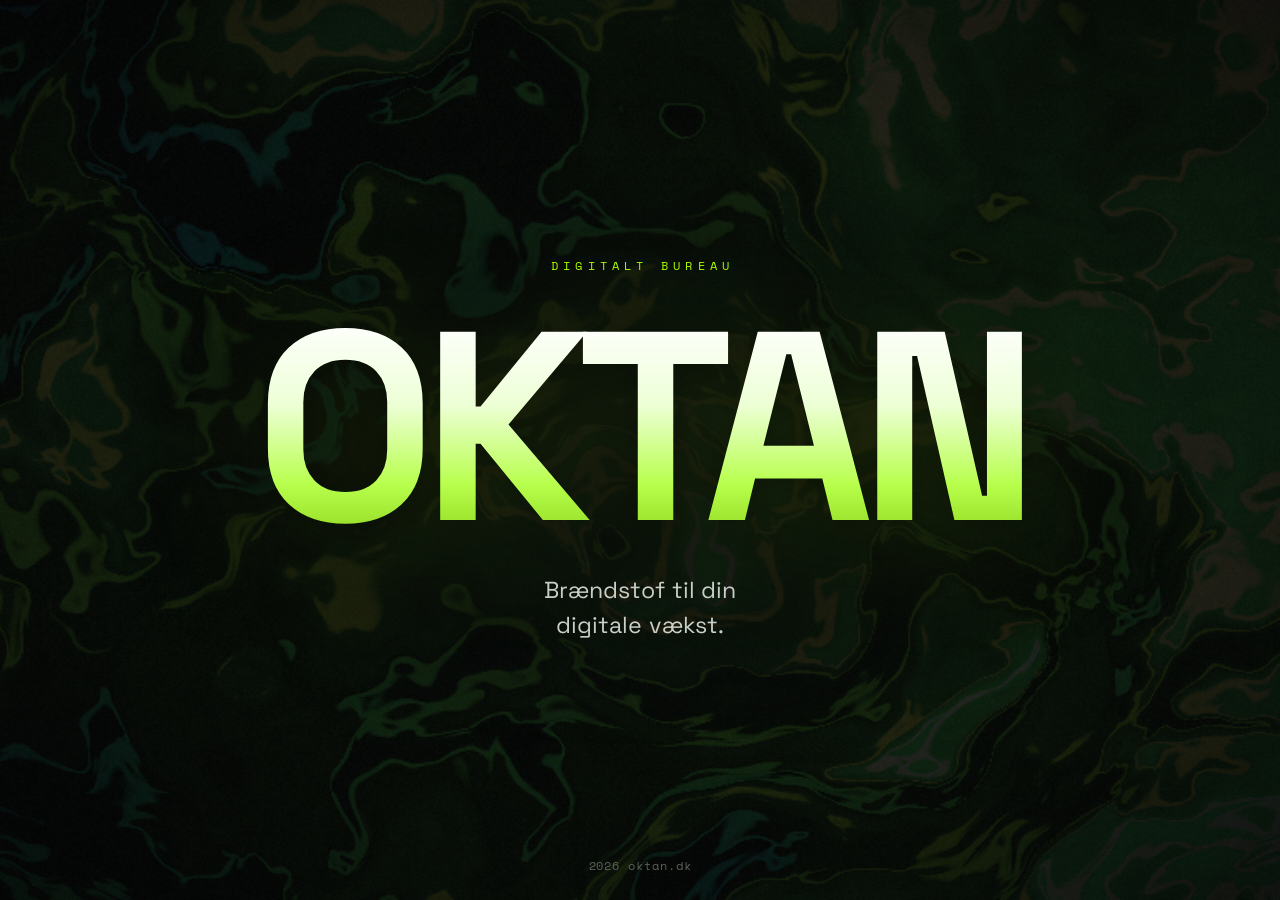
==== index.html @ 3d28debf "Oktan placeholder — clean grafisk hero med WebGL benzin-baggrund Ren HTML/CSS/JS uden frameworks ell" ====
<!DOCTYPE html>
<html lang="da">
<head>
  <meta charset="UTF-8" />
  <meta name="viewport" content="width=device-width, initial-scale=1.0" />
  <title>Oktan — Brændstof til din digitale vækst</title>
  <meta name="description" content="Oktan — high-octane digitalt bureau." />
  <meta name="theme-color" content="#07080a" />

  <meta property="og:type" content="website" />
  <meta property="og:title" content="Oktan — Brændstof til din digitale vækst" />
  <meta property="og:description" content="High-octane digitalt bureau." />
  <meta property="og:locale" content="da_DK" />
  <meta property="og:url" content="https://oktan.dk/" />
  <meta property="og:site_name" content="Oktan" />
  <meta property="og:image" content="https://oktan.dk/og.png" />
  <meta property="og:image:width" content="1200" />
  <meta property="og:image:height" content="630" />
  <meta property="og:image:alt" content="Oktan — Brændstof til din digitale vækst" />

  <meta name="twitter:card" content="summary_large_image" />
  <meta name="twitter:title" content="Oktan — Brændstof til din digitale vækst" />
  <meta name="twitter:description" content="High-octane digitalt bureau." />
  <meta name="twitter:image" content="https://oktan.dk/og.png" />

  <link rel="canonical" href="https://oktan.dk/" />
  <link rel="icon" href="favicon.svg" type="image/svg+xml" />
  <link rel="preconnect" href="https://fonts.googleapis.com" />
  <link rel="preconnect" href="https://fonts.gstatic.com" crossorigin />
  <link href="https://fonts.googleapis.com/css2?family=Space+Grotesk:wght@400;500;600;700&family=Space+Mono:wght@400;700&display=swap" rel="stylesheet" />
  <link rel="stylesheet" href="style.css" />
</head>
<body>
  <!-- Signatur: flydende, iriserende benzin (WebGL). Falder tilbage til CSS-gradient. -->
  <canvas id="fuel" aria-hidden="true"></canvas>
  <div class="grain" aria-hidden="true"></div>

  <main class="stage">
    <p class="eyebrow">Digitalt&nbsp;bureau</p>
    <h1 class="wordmark" data-text="OKTAN">OKTAN</h1>
    <p class="tagline">Brændstof til din digitale&nbsp;vækst.</p>
  </main>

  <footer class="footer"><span id="year">2026</span> oktan.dk</footer>

  <script src="fuel.js" defer></script>
  <script src="app.js" defer></script>
</body>
</html>
---- style.css ----
/* ============================================================
   OKTAN — clean, grafisk placeholder
   Flydende, iriserende benzin (WebGL) + tre linjer tekst.
   Ingen frameworks. Ét rent skærmbillede.
   ============================================================ */

:root {
  --bg:        #07080a;
  --ink:       #eef3ec;
  --muted:     #8b978a;
  --faint:     #5b6358;

  --accent:    #aaff00;

  --iris-teal: #18e0c8;
  --iris-vio:  #b85cff;

  --sans: "Space Grotesk", system-ui, -apple-system, "Segoe UI", sans-serif;
  --mono: "Space Mono", ui-monospace, "SFMono-Regular", Menlo, monospace;

  --ease: cubic-bezier(.22, 1, .36, 1);
  --pad: clamp(20px, 5vw, 64px);
}

*, *::before, *::after { box-sizing: border-box; margin: 0; padding: 0; }

html { -webkit-text-size-adjust: 100%; }

body {
  background: var(--bg);
  color: var(--ink);
  font-family: var(--sans);
  font-weight: 500;
  line-height: 1.5;
  overflow: hidden;
  position: relative;
  min-height: 100svh;
  -webkit-font-smoothing: antialiased;
  text-rendering: optimizeLegibility;
}

::selection { background: var(--accent); color: #06210a; }

/* ---------- Baggrund: WebGL benzin-canvas ---------- */
#fuel {
  position: fixed;
  inset: 0;
  width: 100%;
  height: 100%;
  display: block;
  z-index: 0;
  /* CSS-fallback hvis WebGL fejler (canvas forbliver gennemsigtig) */
  background:
    radial-gradient(120% 90% at 18% 12%, rgba(170,255,0,0.16), transparent 55%),
    radial-gradient(120% 90% at 82% 78%, rgba(58,123,255,0.14), transparent 55%),
    radial-gradient(120% 120% at 60% 40%, rgba(24,224,200,0.10), transparent 60%),
    var(--bg);
}

/* Blød vignet — fastholder vibrerende benzin, dæmper kun kanterne */
body::after {
  content: "";
  position: fixed;
  inset: 0;
  z-index: 1;
  pointer-events: none;
  background:
    radial-gradient(100% 95% at 50% 48%, rgba(7,8,10,0.06) 0%, rgba(7,8,10,0.26) 66%, rgba(7,8,10,0.62) 100%);
}

/* Filmkorn */
.grain {
  position: fixed;
  inset: -50%;
  z-index: 1;
  pointer-events: none;
  opacity: 0.035;
  background-image: url("data:image/svg+xml,%3Csvg xmlns='http://www.w3.org/2000/svg' width='120' height='120'%3E%3Cfilter id='n'%3E%3CfeTurbulence type='fractalNoise' baseFrequency='0.9' numOctaves='2' stitchTiles='stitch'/%3E%3C/filter%3E%3Crect width='100%25' height='100%25' filter='url(%23n)'/%3E%3C/svg%3E");
  animation: grain 0.6s steps(2) infinite;
  will-change: transform;
}
@keyframes grain {
  0%   { transform: translate(0, 0); }
  50%  { transform: translate(-3%, 2%); }
  100% { transform: translate(2%, -2%); }
}

/* ============================================================
   STAGE
   ============================================================ */
.stage {
  position: relative;
  z-index: 2;
  min-height: 100svh;
  display: grid;
  place-items: center;
  align-content: center;
  padding: 96px var(--pad);
  text-align: center;
}
/* mørk pool bag teksten → læsbar uanset benzinens tilstand */
.stage::before {
  content: "";
  position: absolute;
  inset: 0;
  z-index: 0;
  pointer-events: none;
  background: radial-gradient(58% 42% at 50% 50%, rgba(7,8,10,0.74) 0%, rgba(7,8,10,0.42) 46%, rgba(7,8,10,0) 78%);
}

.eyebrow, .wordmark, .tagline { position: relative; z-index: 1; }

.eyebrow {
  display: inline-block;
  text-transform: uppercase;
  letter-spacing: 0.44em;
  text-indent: 0.44em;            /* balancerer letter-spacing → optisk centreret */
  font-size: clamp(0.6rem, 1.3vw, 0.74rem);
  font-weight: 500;
  color: var(--accent);
  font-family: var(--mono);
  margin-bottom: clamp(24px, 4.5vw, 42px);
  opacity: 0;
  animation: rise .9s .1s var(--ease) forwards;
}

.wordmark {
  display: inline-block;
  font-weight: 700;
  font-size: clamp(4.4rem, 21vw, 19.5rem);
  line-height: 0.82;
  letter-spacing: -0.052em;
  color: transparent;
  background: linear-gradient(180deg, #ffffff 0%, #edffd6 40%, #b8ff4d 76%, #93da22 100%);
  -webkit-background-clip: text;
  background-clip: text;
  opacity: 0;
  animation: rise 1.1s .22s var(--ease) forwards;
  filter: drop-shadow(0 3px 18px rgba(0,0,0,0.32)) drop-shadow(0 16px 62px rgba(170,255,0,0.13));
}
/* ét iriserende benzin-sweep ved load (ingen gentagelse) */
.wordmark::after {
  content: attr(data-text);
  position: absolute;
  inset: 0;
  color: transparent;
  background: linear-gradient(100deg,
    transparent 32%,
    var(--iris-teal) 43%,
    #ffffff 50%,
    var(--iris-vio) 57%,
    transparent 68%);
  background-size: 250% 100%;
  -webkit-background-clip: text;
  background-clip: text;
  animation: shine 2.6s 1.5s var(--ease) 1 both;
  mix-blend-mode: screen;
}

.tagline {
  margin: clamp(24px, 4vw, 36px) auto 0;
  max-width: 24ch;
  color: rgba(238, 243, 236, 0.84);
  font-weight: 400;
  font-size: clamp(1rem, 2.3vw, 1.45rem);
  letter-spacing: 0.005em;
  opacity: 0;
  animation: rise 1s .42s var(--ease) forwards;
}

/* ============================================================
   FOOTER (fastgjort, centreret)
   ============================================================ */
.footer {
  position: fixed;
  z-index: 5;
  bottom: 0; left: 0; right: 0;
  text-align: center;
  padding: clamp(16px, 3vw, 26px) var(--pad);
  font-family: var(--mono);
  font-size: 0.72rem;
  letter-spacing: 0.08em;
  color: var(--faint);
  opacity: 0;
  animation: fade 1.2s 1s ease forwards;
}

/* ============================================================
   ANIMATIONER
   ============================================================ */
@keyframes rise { from { opacity: 0; transform: translateY(26px); } to { opacity: 1; transform: none; } }
@keyframes fade { to { opacity: 1; } }
@keyframes shine {
  0%   { background-position: 200% 0; opacity: 0; }
  18%  { opacity: 1; }
  100% { background-position: -70% 0; opacity: 0; }
}

/* ============================================================
   REDUCED MOTION
   ============================================================ */
@media (prefers-reduced-motion: reduce) {
  *, *::before, *::after {
    animation-duration: .001ms !important;
    animation-iteration-count: 1 !important;
    transition-duration: .001ms !important;
  }
  .eyebrow, .wordmark, .tagline, .footer { opacity: 1; transform: none; }
  .grain { display: none; }
}
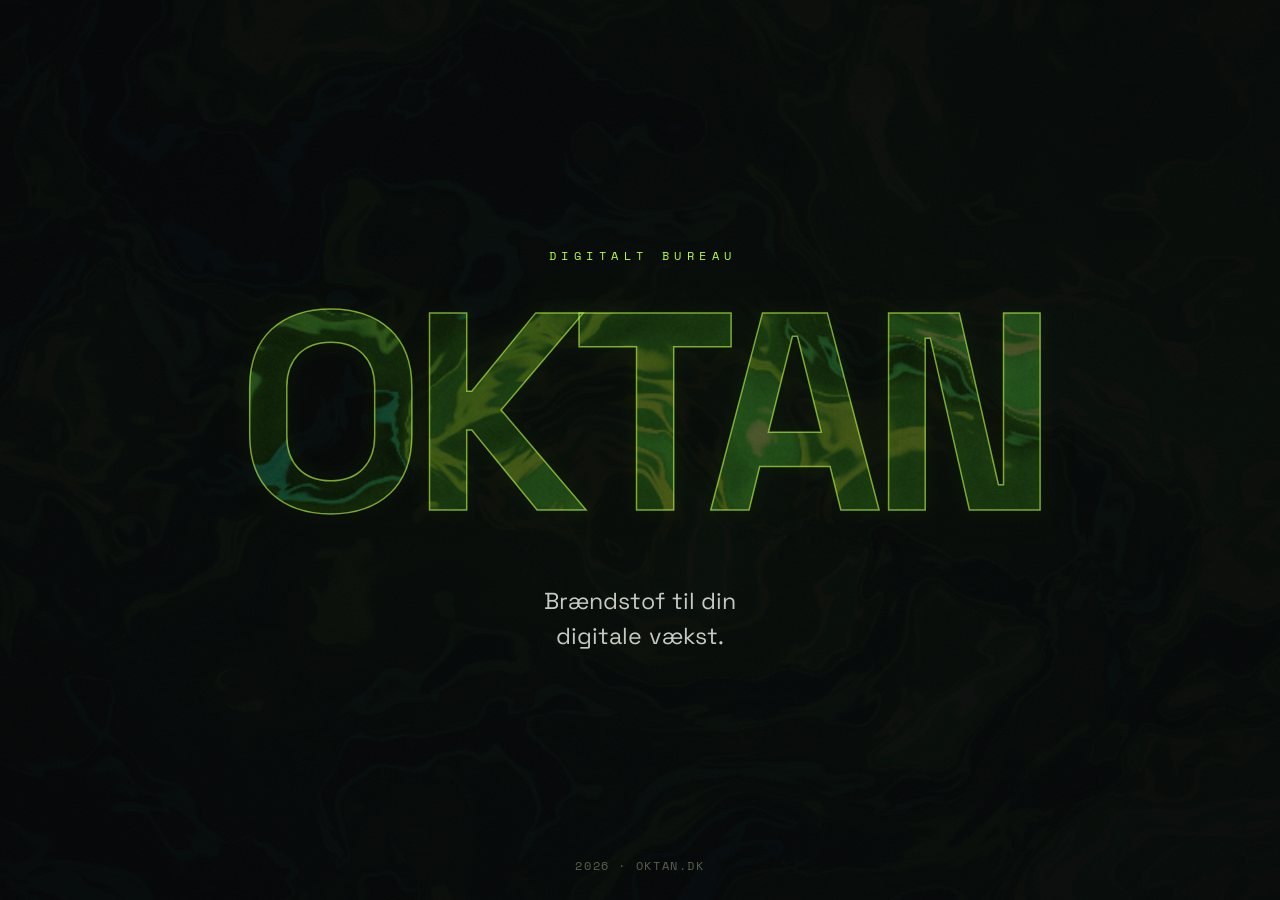
==== commit 64fbbe36: "Overhaul: OKTAN fyldt med levende benzin via SVG-maske - OKTAN er nu et hul i et mørkt slør, så WebG" ====
--- a/index.html
+++ b/index.html
@@ -5,7 +5,7 @@
   <meta name="viewport" content="width=device-width, initial-scale=1.0" />
   <title>Oktan — Brændstof til din digitale vækst</title>
   <meta name="description" content="Oktan — high-octane digitalt bureau." />
-  <meta name="theme-color" content="#07080a" />
+  <meta name="theme-color" content="#06070a" />
 
   <meta property="og:type" content="website" />
   <meta property="og:title" content="Oktan — Brændstof til din digitale vækst" />
@@ -31,17 +31,30 @@
   <link rel="stylesheet" href="style.css" />
 </head>
 <body>
-  <!-- Signatur: flydende, iriserende benzin (WebGL). Falder tilbage til CSS-gradient. -->
+  <!-- Levende benzin (WebGL). Falder tilbage til CSS-gradient. -->
   <canvas id="fuel" aria-hidden="true"></canvas>
+
+  <!-- Slør: dæmper benzinen overalt undtagen GENNEM bogstaverne i OKTAN -->
+  <svg class="veil" aria-hidden="true" xmlns="http://www.w3.org/2000/svg">
+    <defs>
+      <mask id="okhole" maskUnits="userSpaceOnUse" x="0" y="0" width="100%" height="100%">
+        <rect x="0" y="0" width="100%" height="100%" fill="#fff" />
+        <text id="okCut" x="50%" y="50%" text-anchor="middle" dominant-baseline="central" fill="#000">OKTAN</text>
+      </mask>
+    </defs>
+    <rect class="veil__fill" x="0" y="0" width="100%" height="100%" mask="url(#okhole)" />
+    <text id="okGlow" class="veil__glow" x="50%" y="50%" text-anchor="middle" dominant-baseline="central">OKTAN</text>
+  </svg>
+
   <div class="grain" aria-hidden="true"></div>
 
   <main class="stage">
     <p class="eyebrow">Digitalt&nbsp;bureau</p>
-    <h1 class="wordmark" data-text="OKTAN">OKTAN</h1>
+    <h1 class="word">OKTAN</h1>
     <p class="tagline">Brændstof til din digitale&nbsp;vækst.</p>
   </main>
 
-  <footer class="footer"><span id="year">2026</span> oktan.dk</footer>
+  <footer class="footer"><span id="year">2026</span>&nbsp;·&nbsp;oktan.dk</footer>
 
   <script src="fuel.js" defer></script>
   <script src="app.js" defer></script>
--- a/style.css
+++ b/style.css
@@ -1,25 +1,27 @@
 /* ============================================================
    OKTAN — clean, grafisk placeholder
-   Flydende, iriserende benzin (WebGL) + tre linjer tekst.
-   Ingen frameworks. Ét rent skærmbillede.
+   Levende benzin (WebGL) der flyder GENNEM bogstaverne i OKTAN.
+   Ingen frameworks. Ét roligt skærmbillede.
    ============================================================ */
 
 :root {
-  --bg:        #07080a;
+  --bg:        #06070a;
   --ink:       #eef3ec;
   --muted:     #8b978a;
-  --faint:     #5b6358;
+  --faint:     #59614f;
 
-  --accent:    #aaff00;
-
-  --iris-teal: #18e0c8;
-  --iris-vio:  #b85cff;
+  --accent:    #b6ff3a;
+  --accent-2:  #aaff00;
 
   --sans: "Space Grotesk", system-ui, -apple-system, "Segoe UI", sans-serif;
   --mono: "Space Mono", ui-monospace, "SFMono-Regular", Menlo, monospace;
 
   --ease: cubic-bezier(.22, 1, .36, 1);
   --pad: clamp(20px, 5vw, 64px);
+
+  /* fælles wordmark-metrik (deles af spacer-h1 og SVG-teksten) */
+  --word-size: clamp(4.6rem, 22vw, 20rem);
+  --word-track: -0.052em;
 }
 
 *, *::before, *::after { box-sizing: border-box; margin: 0; padding: 0; }
@@ -39,9 +41,9 @@
   text-rendering: optimizeLegibility;
 }
 
-::selection { background: var(--accent); color: #06210a; }
+::selection { background: var(--accent-2); color: #06210a; }
 
-/* ---------- Baggrund: WebGL benzin-canvas ---------- */
+/* ---------- Lag 0: levende benzin ---------- */
 #fuel {
   position: fixed;
   inset: 0;
@@ -49,32 +51,51 @@
   height: 100%;
   display: block;
   z-index: 0;
+  opacity: 0;
+  animation: fade 1.6s .15s ease forwards;
   /* CSS-fallback hvis WebGL fejler (canvas forbliver gennemsigtig) */
   background:
-    radial-gradient(120% 90% at 18% 12%, rgba(170,255,0,0.16), transparent 55%),
-    radial-gradient(120% 90% at 82% 78%, rgba(58,123,255,0.14), transparent 55%),
-    radial-gradient(120% 120% at 60% 40%, rgba(24,224,200,0.10), transparent 60%),
+    radial-gradient(120% 90% at 20% 12%, rgba(170,255,0,0.22), transparent 55%),
+    radial-gradient(120% 90% at 82% 80%, rgba(58,123,255,0.16), transparent 55%),
+    radial-gradient(130% 120% at 60% 45%, rgba(24,224,200,0.12), transparent 62%),
     var(--bg);
 }
 
-/* Blød vignet — fastholder vibrerende benzin, dæmper kun kanterne */
-body::after {
-  content: "";
+/* ---------- Lag 1: slør med OKTAN-hul ---------- */
+.veil {
   position: fixed;
   inset: 0;
+  width: 100%;
+  height: 100%;
   z-index: 1;
   pointer-events: none;
-  background:
-    radial-gradient(100% 95% at 50% 48%, rgba(7,8,10,0.06) 0%, rgba(7,8,10,0.26) 66%, rgba(7,8,10,0.62) 100%);
+}
+/* mørkt slør → dæmper baggrundens benzin (hullet viser den i fuld styrke) */
+.veil__fill { fill: rgba(6, 7, 10, 0.88); }
+
+.veil text {
+  font-family: var(--sans);
+  font-weight: 700;
+  font-size: var(--word-size);
+  letter-spacing: var(--word-track);
+}
+/* neon-kant der altid definerer ordet, uanset benzinens tilstand */
+.veil__glow {
+  fill: none;
+  stroke: rgba(190, 255, 70, 0.62);
+  stroke-width: 1.5px;
+  opacity: 0;
+  animation: fade 1.3s .5s ease forwards;
+  filter: drop-shadow(0 0 9px rgba(170, 255, 0, 0.45)) drop-shadow(0 0 30px rgba(170, 255, 0, 0.20));
 }
 
-/* Filmkorn */
+/* ---------- Filmkorn ---------- */
 .grain {
   position: fixed;
   inset: -50%;
-  z-index: 1;
+  z-index: 2;
   pointer-events: none;
-  opacity: 0.035;
+  opacity: 0.03;
   background-image: url("data:image/svg+xml,%3Csvg xmlns='http://www.w3.org/2000/svg' width='120' height='120'%3E%3Cfilter id='n'%3E%3CfeTurbulence type='fractalNoise' baseFrequency='0.9' numOctaves='2' stitchTiles='stitch'/%3E%3C/filter%3E%3Crect width='100%25' height='100%25' filter='url(%23n)'/%3E%3C/svg%3E");
   animation: grain 0.6s steps(2) infinite;
   will-change: transform;
@@ -86,81 +107,49 @@
 }
 
 /* ============================================================
-   STAGE
+   STAGE (tekst)
    ============================================================ */
 .stage {
   position: relative;
-  z-index: 2;
+  z-index: 3;
   min-height: 100svh;
-  display: grid;
-  place-items: center;
-  align-content: center;
+  display: flex;
+  flex-direction: column;
+  align-items: center;
+  justify-content: center;
   padding: 96px var(--pad);
   text-align: center;
-}
-/* mørk pool bag teksten → læsbar uanset benzinens tilstand */
-.stage::before {
-  content: "";
-  position: absolute;
-  inset: 0;
-  z-index: 0;
   pointer-events: none;
-  background: radial-gradient(58% 42% at 50% 50%, rgba(7,8,10,0.74) 0%, rgba(7,8,10,0.42) 46%, rgba(7,8,10,0) 78%);
 }
 
-.eyebrow, .wordmark, .tagline { position: relative; z-index: 1; }
-
 .eyebrow {
-  display: inline-block;
   text-transform: uppercase;
-  letter-spacing: 0.44em;
-  text-indent: 0.44em;            /* balancerer letter-spacing → optisk centreret */
-  font-size: clamp(0.6rem, 1.3vw, 0.74rem);
+  letter-spacing: 0.46em;
+  text-indent: 0.46em;
+  font-size: clamp(0.6rem, 1.3vw, 0.75rem);
   font-weight: 500;
   color: var(--accent);
   font-family: var(--mono);
-  margin-bottom: clamp(24px, 4.5vw, 42px);
+  margin-bottom: clamp(22px, 4vw, 38px);
   opacity: 0;
-  animation: rise .9s .1s var(--ease) forwards;
+  animation: rise .9s .15s var(--ease) forwards;
 }
 
-.wordmark {
-  display: inline-block;
+/* Gennemsigtig wordmark: reserverer den præcise plads; SVG-laget viser benzinen */
+.word {
   font-weight: 700;
-  font-size: clamp(4.4rem, 21vw, 19.5rem);
-  line-height: 0.82;
-  letter-spacing: -0.052em;
+  font-size: var(--word-size);
+  line-height: 0.8;
+  letter-spacing: var(--word-track);
   color: transparent;
-  background: linear-gradient(180deg, #ffffff 0%, #edffd6 40%, #b8ff4d 76%, #93da22 100%);
-  -webkit-background-clip: text;
-  background-clip: text;
-  opacity: 0;
-  animation: rise 1.1s .22s var(--ease) forwards;
-  filter: drop-shadow(0 3px 18px rgba(0,0,0,0.32)) drop-shadow(0 16px 62px rgba(170,255,0,0.13));
-}
-/* ét iriserende benzin-sweep ved load (ingen gentagelse) */
-.wordmark::after {
-  content: attr(data-text);
-  position: absolute;
-  inset: 0;
-  color: transparent;
-  background: linear-gradient(100deg,
-    transparent 32%,
-    var(--iris-teal) 43%,
-    #ffffff 50%,
-    var(--iris-vio) 57%,
-    transparent 68%);
-  background-size: 250% 100%;
-  -webkit-background-clip: text;
-  background-clip: text;
-  animation: shine 2.6s 1.5s var(--ease) 1 both;
-  mix-blend-mode: screen;
+  user-select: none;
+  margin: clamp(2px, 1vw, 10px) 0;
 }
 
 .tagline {
-  margin: clamp(24px, 4vw, 36px) auto 0;
+  margin-top: clamp(22px, 4vw, 36px);
   max-width: 24ch;
-  color: rgba(238, 243, 236, 0.84);
+  color: rgba(238, 243, 236, 0.82);
   font-weight: 400;
   font-size: clamp(1rem, 2.3vw, 1.45rem);
   letter-spacing: 0.005em;
@@ -169,17 +158,18 @@
 }
 
 /* ============================================================
-   FOOTER (fastgjort, centreret)
+   FOOTER
    ============================================================ */
 .footer {
   position: fixed;
-  z-index: 5;
+  z-index: 3;
   bottom: 0; left: 0; right: 0;
   text-align: center;
   padding: clamp(16px, 3vw, 26px) var(--pad);
   font-family: var(--mono);
   font-size: 0.72rem;
-  letter-spacing: 0.08em;
+  letter-spacing: 0.14em;
+  text-transform: uppercase;
   color: var(--faint);
   opacity: 0;
   animation: fade 1.2s 1s ease forwards;
@@ -188,13 +178,8 @@
 /* ============================================================
    ANIMATIONER
    ============================================================ */
-@keyframes rise { from { opacity: 0; transform: translateY(26px); } to { opacity: 1; transform: none; } }
+@keyframes rise { from { opacity: 0; transform: translateY(24px); } to { opacity: 1; transform: none; } }
 @keyframes fade { to { opacity: 1; } }
-@keyframes shine {
-  0%   { background-position: 200% 0; opacity: 0; }
-  18%  { opacity: 1; }
-  100% { background-position: -70% 0; opacity: 0; }
-}
 
 /* ============================================================
    REDUCED MOTION
@@ -205,6 +190,6 @@
     animation-iteration-count: 1 !important;
     transition-duration: .001ms !important;
   }
-  .eyebrow, .wordmark, .tagline, .footer { opacity: 1; transform: none; }
+  #fuel, .veil__glow, .eyebrow, .tagline, .footer { opacity: 1; transform: none; }
   .grain { display: none; }
 }
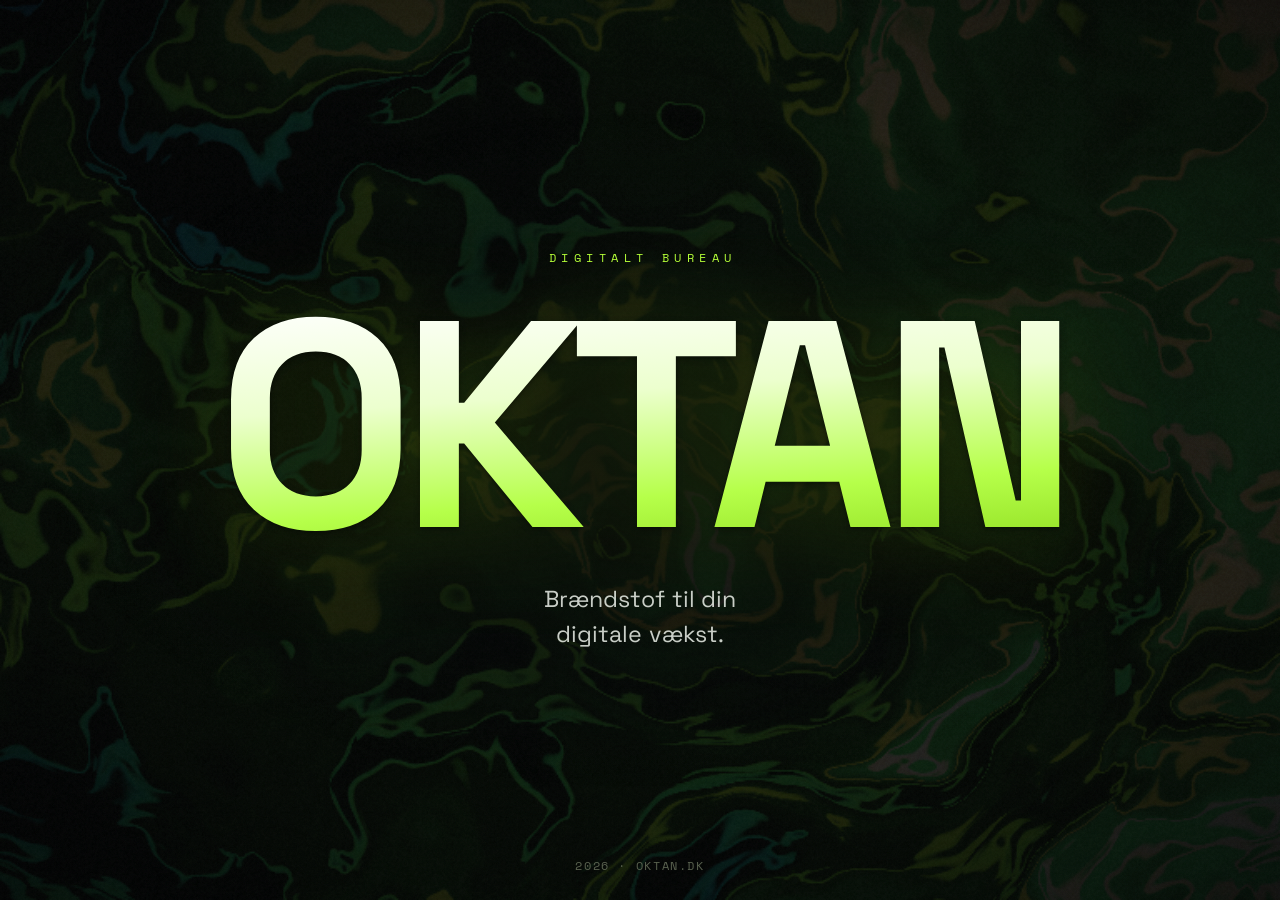
==== commit 44a9b910: "Crisp solidt OKTAN-wordmark (drop maske/transparent fyld) - OKTAN er nu et solidt, crisp wordmark (h" ====
--- a/index.html
+++ b/index.html
@@ -31,26 +31,13 @@
   <link rel="stylesheet" href="style.css" />
 </head>
 <body>
-  <!-- Levende benzin (WebGL). Falder tilbage til CSS-gradient. -->
+  <!-- Levende, iriserende benzin (WebGL). Falder tilbage til CSS-gradient. -->
   <canvas id="fuel" aria-hidden="true"></canvas>
-
-  <!-- Slør: dæmper benzinen overalt undtagen GENNEM bogstaverne i OKTAN -->
-  <svg class="veil" aria-hidden="true" xmlns="http://www.w3.org/2000/svg">
-    <defs>
-      <mask id="okhole" maskUnits="userSpaceOnUse" x="0" y="0" width="100%" height="100%">
-        <rect x="0" y="0" width="100%" height="100%" fill="#fff" />
-        <text id="okCut" x="50%" y="50%" text-anchor="middle" dominant-baseline="central" fill="#000">OKTAN</text>
-      </mask>
-    </defs>
-    <rect class="veil__fill" x="0" y="0" width="100%" height="100%" mask="url(#okhole)" />
-    <text id="okGlow" class="veil__glow" x="50%" y="50%" text-anchor="middle" dominant-baseline="central">OKTAN</text>
-  </svg>
-
   <div class="grain" aria-hidden="true"></div>
 
   <main class="stage">
     <p class="eyebrow">Digitalt&nbsp;bureau</p>
-    <h1 class="word">OKTAN</h1>
+    <h1 class="word" data-text="OKTAN">OKTAN</h1>
     <p class="tagline">Brændstof til din digitale&nbsp;vækst.</p>
   </main>
 
--- a/style.css
+++ b/style.css
@@ -1,6 +1,6 @@
 /* ============================================================
    OKTAN — clean, grafisk placeholder
-   Levende benzin (WebGL) der flyder GENNEM bogstaverne i OKTAN.
+   Levende benzin (WebGL) + et crisp, solidt OKTAN-wordmark.
    Ingen frameworks. Ét roligt skærmbillede.
    ============================================================ */
 
@@ -18,10 +18,6 @@
 
   --ease: cubic-bezier(.22, 1, .36, 1);
   --pad: clamp(20px, 5vw, 64px);
-
-  /* fælles wordmark-metrik (deles af spacer-h1 og SVG-teksten) */
-  --word-size: clamp(4.6rem, 22vw, 20rem);
-  --word-track: -0.052em;
 }
 
 *, *::before, *::after { box-sizing: border-box; margin: 0; padding: 0; }
@@ -52,44 +48,27 @@
   display: block;
   z-index: 0;
   opacity: 0;
-  animation: fade 1.6s .15s ease forwards;
+  animation: fade 1.6s .1s ease forwards;
   /* CSS-fallback hvis WebGL fejler (canvas forbliver gennemsigtig) */
   background:
-    radial-gradient(120% 90% at 20% 12%, rgba(170,255,0,0.22), transparent 55%),
-    radial-gradient(120% 90% at 82% 80%, rgba(58,123,255,0.16), transparent 55%),
-    radial-gradient(130% 120% at 60% 45%, rgba(24,224,200,0.12), transparent 62%),
+    radial-gradient(120% 90% at 20% 12%, rgba(170,255,0,0.18), transparent 55%),
+    radial-gradient(120% 90% at 82% 80%, rgba(58,123,255,0.14), transparent 55%),
+    radial-gradient(130% 120% at 60% 45%, rgba(24,224,200,0.10), transparent 62%),
     var(--bg);
 }
 
-/* ---------- Lag 1: slør med OKTAN-hul ---------- */
-.veil {
-  position: fixed;
-  inset: 0;
-  width: 100%;
-  height: 100%;
+/* Blød vignet — dæmper kanterne */
+body::after {
+  content: "";
+  position: fixed;
+  inset: 0;
   z-index: 1;
   pointer-events: none;
-}
-/* mørkt slør → dæmper baggrundens benzin (hullet viser den i fuld styrke) */
-.veil__fill { fill: rgba(6, 7, 10, 0.88); }
-
-.veil text {
-  font-family: var(--sans);
-  font-weight: 700;
-  font-size: var(--word-size);
-  letter-spacing: var(--word-track);
-}
-/* neon-kant der altid definerer ordet, uanset benzinens tilstand */
-.veil__glow {
-  fill: none;
-  stroke: rgba(190, 255, 70, 0.62);
-  stroke-width: 1.5px;
-  opacity: 0;
-  animation: fade 1.3s .5s ease forwards;
-  filter: drop-shadow(0 0 9px rgba(170, 255, 0, 0.45)) drop-shadow(0 0 30px rgba(170, 255, 0, 0.20));
-}
-
-/* ---------- Filmkorn ---------- */
+  background:
+    radial-gradient(100% 95% at 50% 48%, rgba(6,7,10,0.04) 0%, rgba(6,7,10,0.24) 66%, rgba(6,7,10,0.60) 100%);
+}
+
+/* Filmkorn */
 .grain {
   position: fixed;
   inset: -50%;
@@ -107,7 +86,7 @@
 }
 
 /* ============================================================
-   STAGE (tekst)
+   STAGE
    ============================================================ */
 .stage {
   position: relative;
@@ -119,8 +98,17 @@
   justify-content: center;
   padding: 96px var(--pad);
   text-align: center;
+}
+/* fokus-pool: gør centrum mørkere, så det crisp wordmark popper */
+.stage::before {
+  content: "";
+  position: absolute;
+  inset: 0;
+  z-index: 0;
   pointer-events: none;
-}
+  background: radial-gradient(60% 48% at 50% 50%, rgba(6,7,10,0.80) 0%, rgba(6,7,10,0.40) 44%, rgba(6,7,10,0) 78%);
+}
+.stage > * { position: relative; z-index: 1; }
 
 .eyebrow {
   text-transform: uppercase;
@@ -135,21 +123,40 @@
   animation: rise .9s .15s var(--ease) forwards;
 }
 
-/* Gennemsigtig wordmark: reserverer den præcise plads; SVG-laget viser benzinen */
+/* Crisp, solidt wordmark */
 .word {
+  position: relative;
   font-weight: 700;
-  font-size: var(--word-size);
-  line-height: 0.8;
-  letter-spacing: var(--word-track);
+  font-size: clamp(4.8rem, 23vw, 21rem);
+  line-height: 0.82;
+  letter-spacing: -0.05em;
   color: transparent;
-  user-select: none;
-  margin: clamp(2px, 1vw, 10px) 0;
+  background: linear-gradient(176deg, #ffffff 0%, #ecffce 38%, #b6ff4a 74%, #93e024 100%);
+  -webkit-background-clip: text;
+  background-clip: text;
+  /* lille, skarp skygge til kant-løft + blødt neon-skær */
+  filter: drop-shadow(0 2px 3px rgba(0,0,0,0.45)) drop-shadow(0 14px 52px rgba(170,255,0,0.16));
+  opacity: 0;
+  animation: rise 1.1s .22s var(--ease) forwards;
+}
+/* ét iriserende sweep ved load (ingen gentagelse) */
+.word::after {
+  content: attr(data-text);
+  position: absolute;
+  inset: 0;
+  color: transparent;
+  background: linear-gradient(100deg, transparent 34%, #18e0c8 44%, #ffffff 50%, #b85cff 56%, transparent 66%);
+  background-size: 250% 100%;
+  -webkit-background-clip: text;
+  background-clip: text;
+  mix-blend-mode: screen;
+  animation: shine 2.6s 1.5s var(--ease) 1 both;
 }
 
 .tagline {
   margin-top: clamp(22px, 4vw, 36px);
   max-width: 24ch;
-  color: rgba(238, 243, 236, 0.82);
+  color: rgba(238, 243, 236, 0.84);
   font-weight: 400;
   font-size: clamp(1rem, 2.3vw, 1.45rem);
   letter-spacing: 0.005em;
@@ -180,6 +187,11 @@
    ============================================================ */
 @keyframes rise { from { opacity: 0; transform: translateY(24px); } to { opacity: 1; transform: none; } }
 @keyframes fade { to { opacity: 1; } }
+@keyframes shine {
+  0%   { background-position: 200% 0; opacity: 0; }
+  18%  { opacity: 1; }
+  100% { background-position: -70% 0; opacity: 0; }
+}
 
 /* ============================================================
    REDUCED MOTION
@@ -190,6 +202,6 @@
     animation-iteration-count: 1 !important;
     transition-duration: .001ms !important;
   }
-  #fuel, .veil__glow, .eyebrow, .tagline, .footer { opacity: 1; transform: none; }
+  #fuel, .eyebrow, .word, .tagline, .footer { opacity: 1; transform: none; }
   .grain { display: none; }
 }
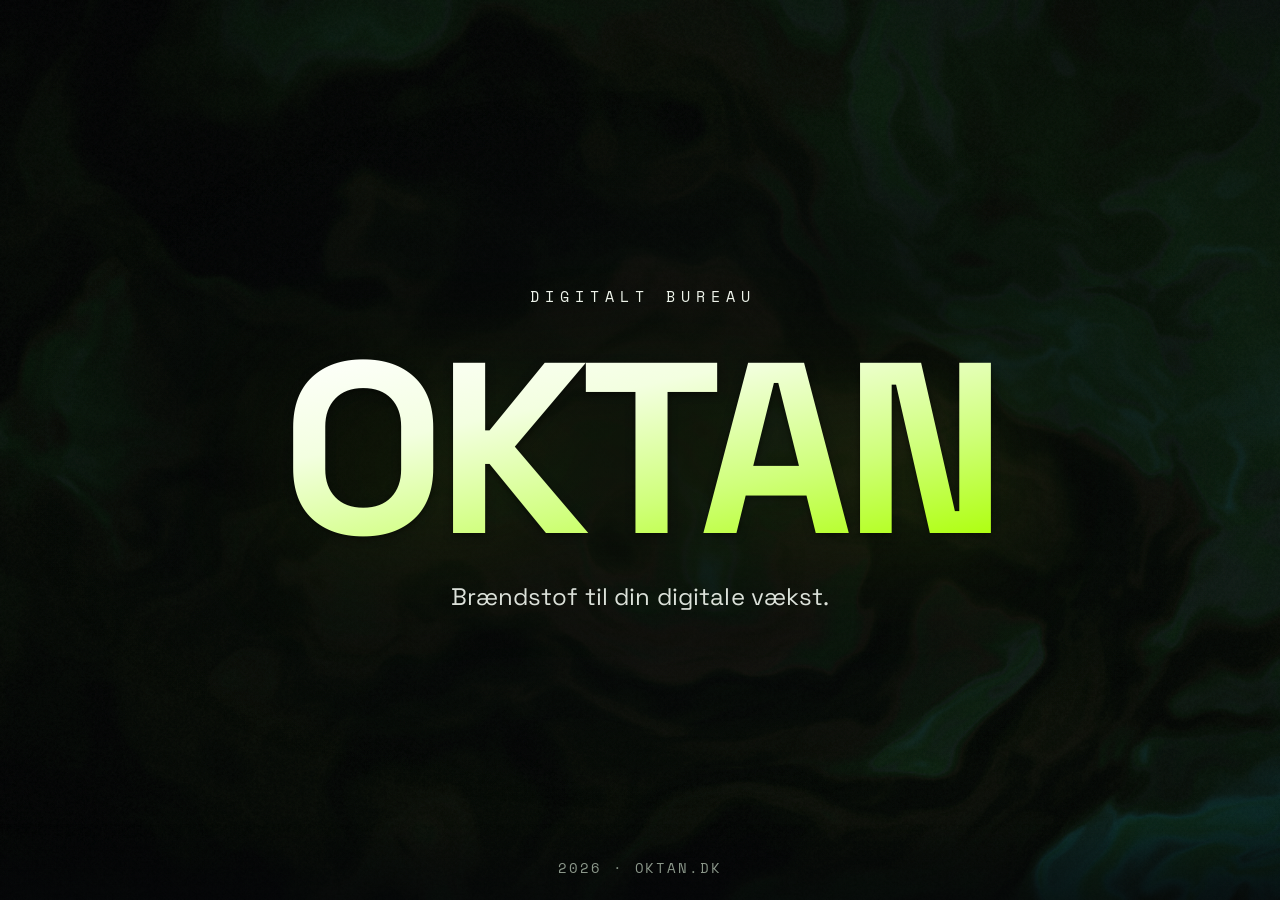
==== commit 7bf84617: "Refine type & shader, add branded 404 + PWA assets Visual & typography - Studio pass: roomier wordma" ====
--- a/index.html
+++ b/index.html
@@ -4,31 +4,47 @@
   <meta charset="UTF-8" />
   <meta name="viewport" content="width=device-width, initial-scale=1.0" />
   <title>Oktan — Brændstof til din digitale vækst</title>
-  <meta name="description" content="Oktan — high-octane digitalt bureau." />
+  <meta name="description" content="Oktan er et high-octane digitalt bureau — brændstof til din digitale vækst." />
   <meta name="theme-color" content="#06070a" />
 
   <meta property="og:type" content="website" />
   <meta property="og:title" content="Oktan — Brændstof til din digitale vækst" />
-  <meta property="og:description" content="High-octane digitalt bureau." />
+  <meta property="og:description" content="Oktan er et high-octane digitalt bureau — brændstof til din digitale vækst." />
   <meta property="og:locale" content="da_DK" />
   <meta property="og:url" content="https://oktan.dk/" />
   <meta property="og:site_name" content="Oktan" />
-  <meta property="og:image" content="https://oktan.dk/og.png" />
+  <meta property="og:image" content="https://oktan.dk/og.jpg" />
+  <meta property="og:image:type" content="image/jpeg" />
   <meta property="og:image:width" content="1200" />
   <meta property="og:image:height" content="630" />
   <meta property="og:image:alt" content="Oktan — Brændstof til din digitale vækst" />
 
   <meta name="twitter:card" content="summary_large_image" />
   <meta name="twitter:title" content="Oktan — Brændstof til din digitale vækst" />
-  <meta name="twitter:description" content="High-octane digitalt bureau." />
-  <meta name="twitter:image" content="https://oktan.dk/og.png" />
+  <meta name="twitter:description" content="Oktan er et high-octane digitalt bureau — brændstof til din digitale vækst." />
+  <meta name="twitter:image" content="https://oktan.dk/og.jpg" />
 
   <link rel="canonical" href="https://oktan.dk/" />
   <link rel="icon" href="favicon.svg" type="image/svg+xml" />
+  <link rel="apple-touch-icon" href="/apple-touch-icon.png" />
+  <link rel="manifest" href="/site.webmanifest" />
   <link rel="preconnect" href="https://fonts.googleapis.com" />
   <link rel="preconnect" href="https://fonts.gstatic.com" crossorigin />
-  <link href="https://fonts.googleapis.com/css2?family=Space+Grotesk:wght@400;500;600;700&family=Space+Mono:wght@400;700&display=swap" rel="stylesheet" />
+  <link href="https://fonts.googleapis.com/css2?family=Space+Grotesk:wght@400;500;700&family=Space+Mono:wght@400&display=swap" rel="stylesheet" />
   <link rel="stylesheet" href="style.css" />
+
+  <script type="application/ld+json">
+  {
+    "@context": "https://schema.org",
+    "@type": "Organization",
+    "name": "Oktan",
+    "url": "https://oktan.dk/",
+    "logo": "https://oktan.dk/favicon.svg",
+    "image": "https://oktan.dk/og.jpg",
+    "description": "Oktan er et high-octane digitalt bureau — brændstof til din digitale vækst.",
+    "slogan": "Brændstof til din digitale vækst."
+  }
+  </script>
 </head>
 <body>
   <!-- Levende, iriserende benzin (WebGL). Falder tilbage til CSS-gradient. -->
--- a/style.css
+++ b/style.css
@@ -106,19 +106,19 @@
   inset: 0;
   z-index: 0;
   pointer-events: none;
-  background: radial-gradient(60% 48% at 50% 50%, rgba(6,7,10,0.80) 0%, rgba(6,7,10,0.40) 44%, rgba(6,7,10,0) 78%);
+  background: radial-gradient(62% 50% at 50% 50%, rgba(6,7,10,0.88) 0%, rgba(6,7,10,0.46) 46%, rgba(6,7,10,0) 80%);
 }
 .stage > * { position: relative; z-index: 1; }
 
 .eyebrow {
   text-transform: uppercase;
-  letter-spacing: 0.46em;
-  text-indent: 0.46em;
-  font-size: clamp(0.6rem, 1.3vw, 0.75rem);
-  font-weight: 500;
-  color: var(--accent);
+  letter-spacing: 0.4em;
+  text-indent: 0.4em;
+  font-size: clamp(0.8rem, 1.6vw, 0.95rem);
+  font-weight: 400;
+  color: var(--ink);
   font-family: var(--mono);
-  margin-bottom: clamp(22px, 4vw, 38px);
+  margin-bottom: clamp(26px, 4.4vw, 42px);
   opacity: 0;
   animation: rise .9s .15s var(--ease) forwards;
 }
@@ -127,15 +127,17 @@
 .word {
   position: relative;
   font-weight: 700;
-  font-size: clamp(4.8rem, 23vw, 21rem);
+  font-size: clamp(4.2rem, 19vw, 17rem);
   line-height: 0.82;
-  letter-spacing: -0.05em;
+  letter-spacing: -0.035em;
   color: transparent;
-  background: linear-gradient(176deg, #ffffff 0%, #ecffce 38%, #b6ff4a 74%, #93e024 100%);
+  background: linear-gradient(168deg, #ffffff 0%, #f3ffe0 32%, #cfff7a 66%, #aaff00 100%);
+  /* OBS: 'background'-shorthand nulstiller background-clip — sæt altid clip bagefter,
+     ellers fyldes hele boksen i stedet for bogstaverne. */
   -webkit-background-clip: text;
   background-clip: text;
   /* lille, skarp skygge til kant-løft + blødt neon-skær */
-  filter: drop-shadow(0 2px 3px rgba(0,0,0,0.45)) drop-shadow(0 14px 52px rgba(170,255,0,0.16));
+  filter: drop-shadow(0 2px 4px rgba(0,0,0,0.5)) drop-shadow(0 18px 60px rgba(170,255,0,0.13));
   opacity: 0;
   animation: rise 1.1s .22s var(--ease) forwards;
 }
@@ -154,11 +156,11 @@
 }
 
 .tagline {
-  margin-top: clamp(22px, 4vw, 36px);
-  max-width: 24ch;
-  color: rgba(238, 243, 236, 0.84);
+  margin-top: clamp(20px, 3.2vw, 30px);
+  max-width: 28ch;
+  color: rgba(238, 243, 236, 0.92);
   font-weight: 400;
-  font-size: clamp(1rem, 2.3vw, 1.45rem);
+  font-size: clamp(1.1rem, 2.3vw, 1.5rem);
   letter-spacing: 0.005em;
   opacity: 0;
   animation: rise 1s .42s var(--ease) forwards;
@@ -172,12 +174,14 @@
   z-index: 3;
   bottom: 0; left: 0; right: 0;
   text-align: center;
-  padding: clamp(16px, 3vw, 26px) var(--pad);
+  padding: clamp(22px, 3.4vw, 34px) var(--pad) clamp(14px, 2.4vw, 22px);
+  /* blødt scrim → footer forbliver læsbar over enhver fase af baggrunden */
+  background: linear-gradient(to top, rgba(6,7,10,0.55) 0%, rgba(6,7,10,0.32) 45%, rgba(6,7,10,0) 100%);
   font-family: var(--mono);
-  font-size: 0.72rem;
+  font-size: clamp(0.78rem, 1.4vw, 0.85rem);
   letter-spacing: 0.14em;
   text-transform: uppercase;
-  color: var(--faint);
+  color: var(--muted);
   opacity: 0;
   animation: fade 1.2s 1s ease forwards;
 }
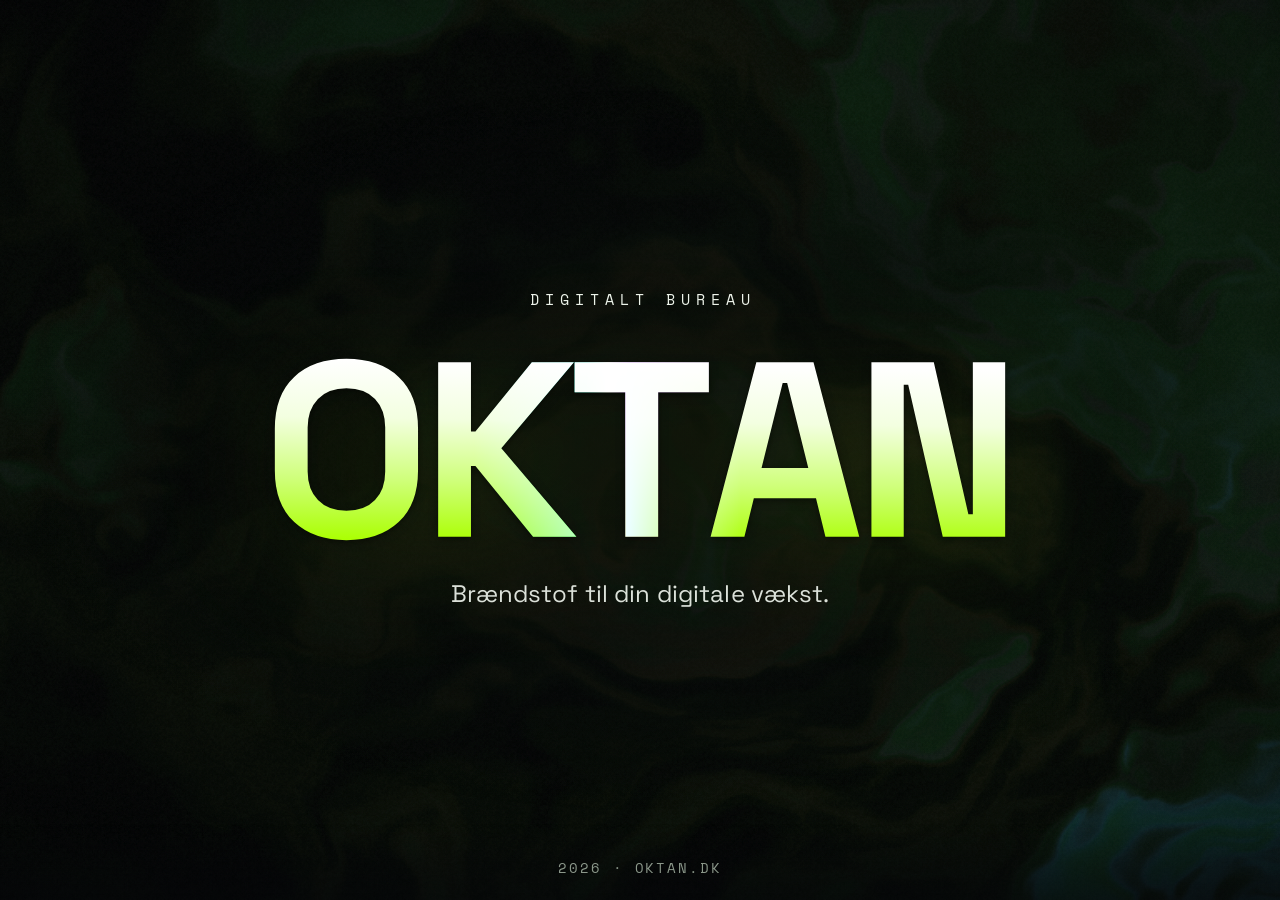
==== commit 97b6491a: "Make OKTAN wordmark a self-contained vector logo - logo.svg: trace Space Grotesk Bold "OKTAN" to out" ====
--- a/index.html
+++ b/index.html
@@ -53,7 +53,7 @@
 
   <main class="stage">
     <p class="eyebrow">Digitalt&nbsp;bureau</p>
-    <h1 class="word" data-text="OKTAN">OKTAN</h1>
+    <h1 class="logo"><img src="logo.svg" alt="Oktan" width="764" height="198" /></h1>
     <p class="tagline">Brændstof til din digitale&nbsp;vækst.</p>
   </main>
 
--- a/style.css
+++ b/style.css
@@ -8,7 +8,6 @@
   --bg:        #06070a;
   --ink:       #eef3ec;
   --muted:     #8b978a;
-  --faint:     #59614f;
 
   --accent:    #b6ff3a;
   --accent-2:  #aaff00;
@@ -123,7 +122,7 @@
   animation: rise .9s .15s var(--ease) forwards;
 }
 
-/* Crisp, solidt wordmark */
+/* Tekst-wordmark — bruges nu på 404-siden; forsiden bruger .logo (SVG) */
 .word {
   position: relative;
   font-weight: 700;
@@ -155,6 +154,18 @@
   animation: shine 2.6s 1.5s var(--ease) 1 both;
 }
 
+/* Vektoriseret logo (font-uafhængigt OKTAN-wordmark) — selvstændig SVG */
+.logo {
+  position: relative;
+  width: clamp(200px, 58vw, 840px);
+  max-width: 92vw;
+  line-height: 0;
+  filter: drop-shadow(0 2px 4px rgba(0,0,0,0.5)) drop-shadow(0 18px 60px rgba(170,255,0,0.13));
+  opacity: 0;
+  animation: rise 1.1s .22s var(--ease) forwards;
+}
+.logo img { display: block; width: 100%; height: auto; }
+
 .tagline {
   margin-top: clamp(20px, 3.2vw, 30px);
   max-width: 28ch;
@@ -206,6 +217,6 @@
     animation-iteration-count: 1 !important;
     transition-duration: .001ms !important;
   }
-  #fuel, .eyebrow, .word, .tagline, .footer { opacity: 1; transform: none; }
+  #fuel, .eyebrow, .word, .logo, .tagline, .footer { opacity: 1; transform: none; }
   .grain { display: none; }
 }
